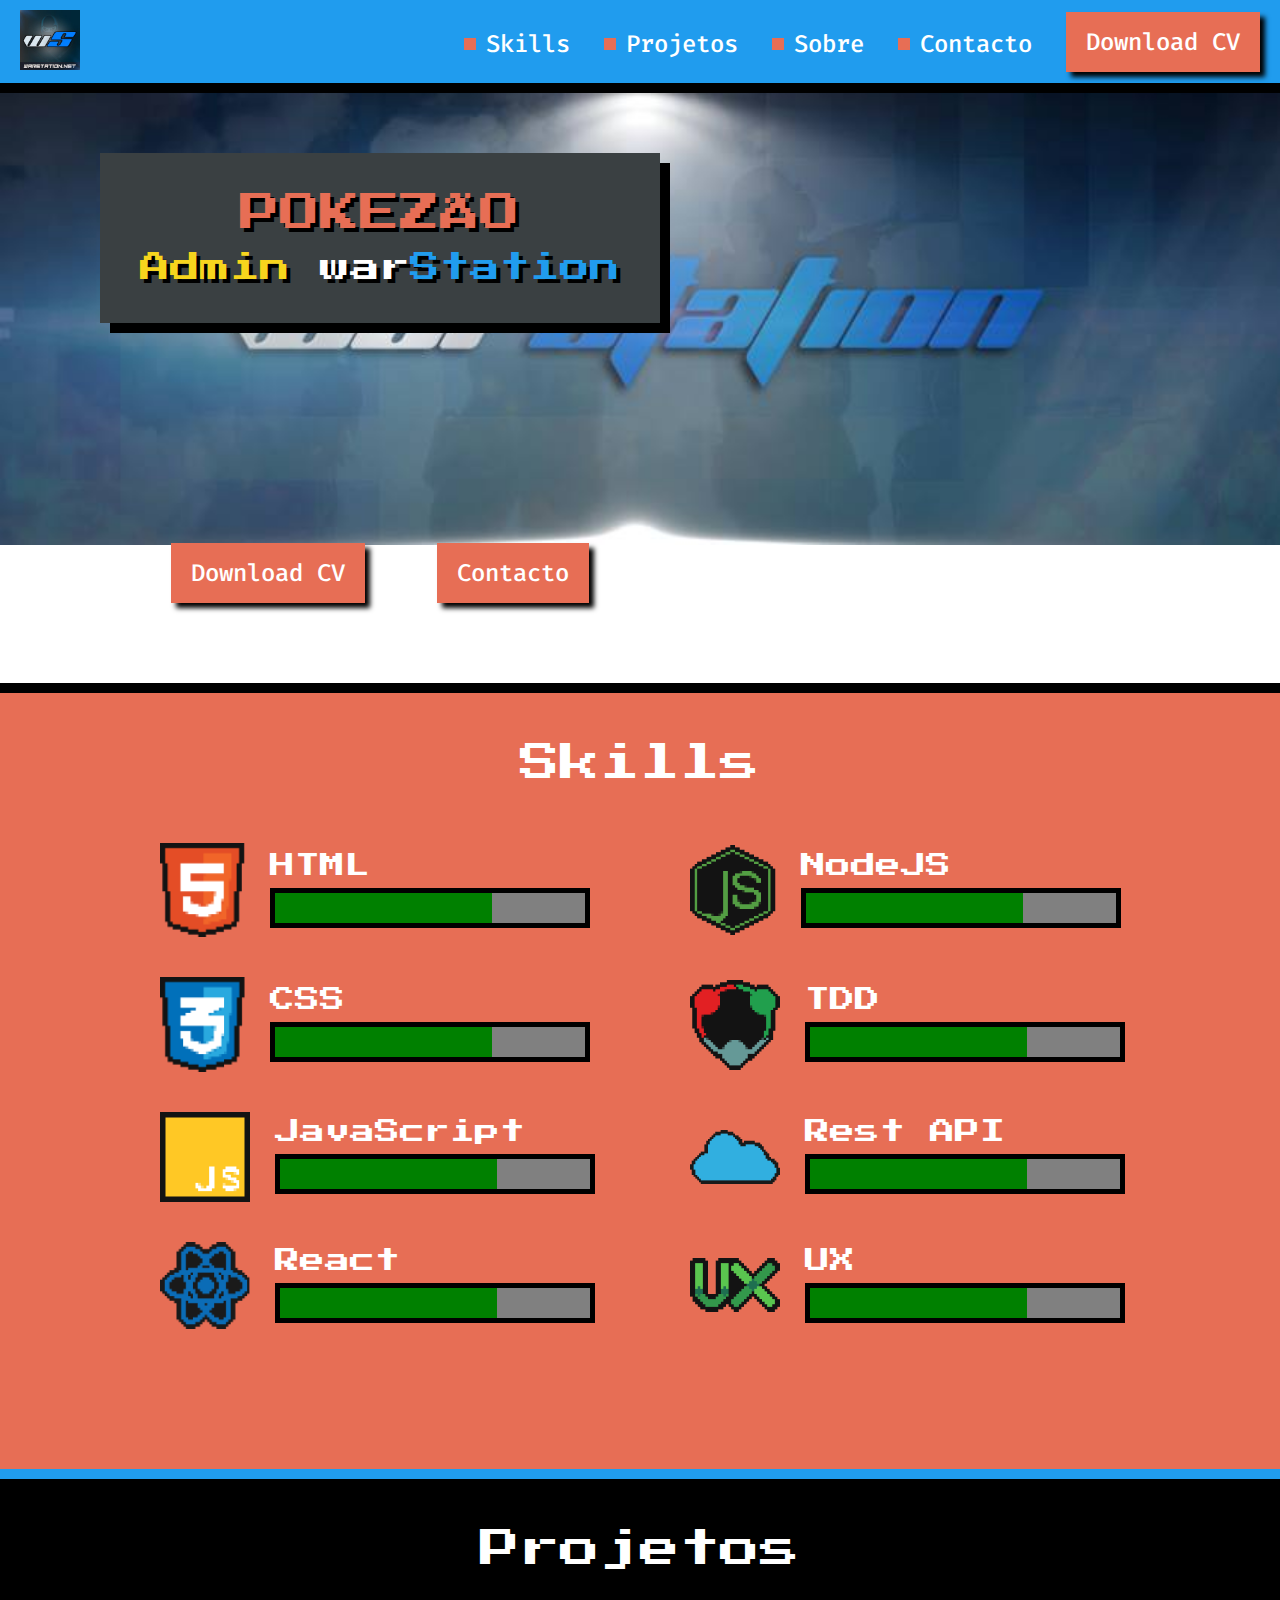
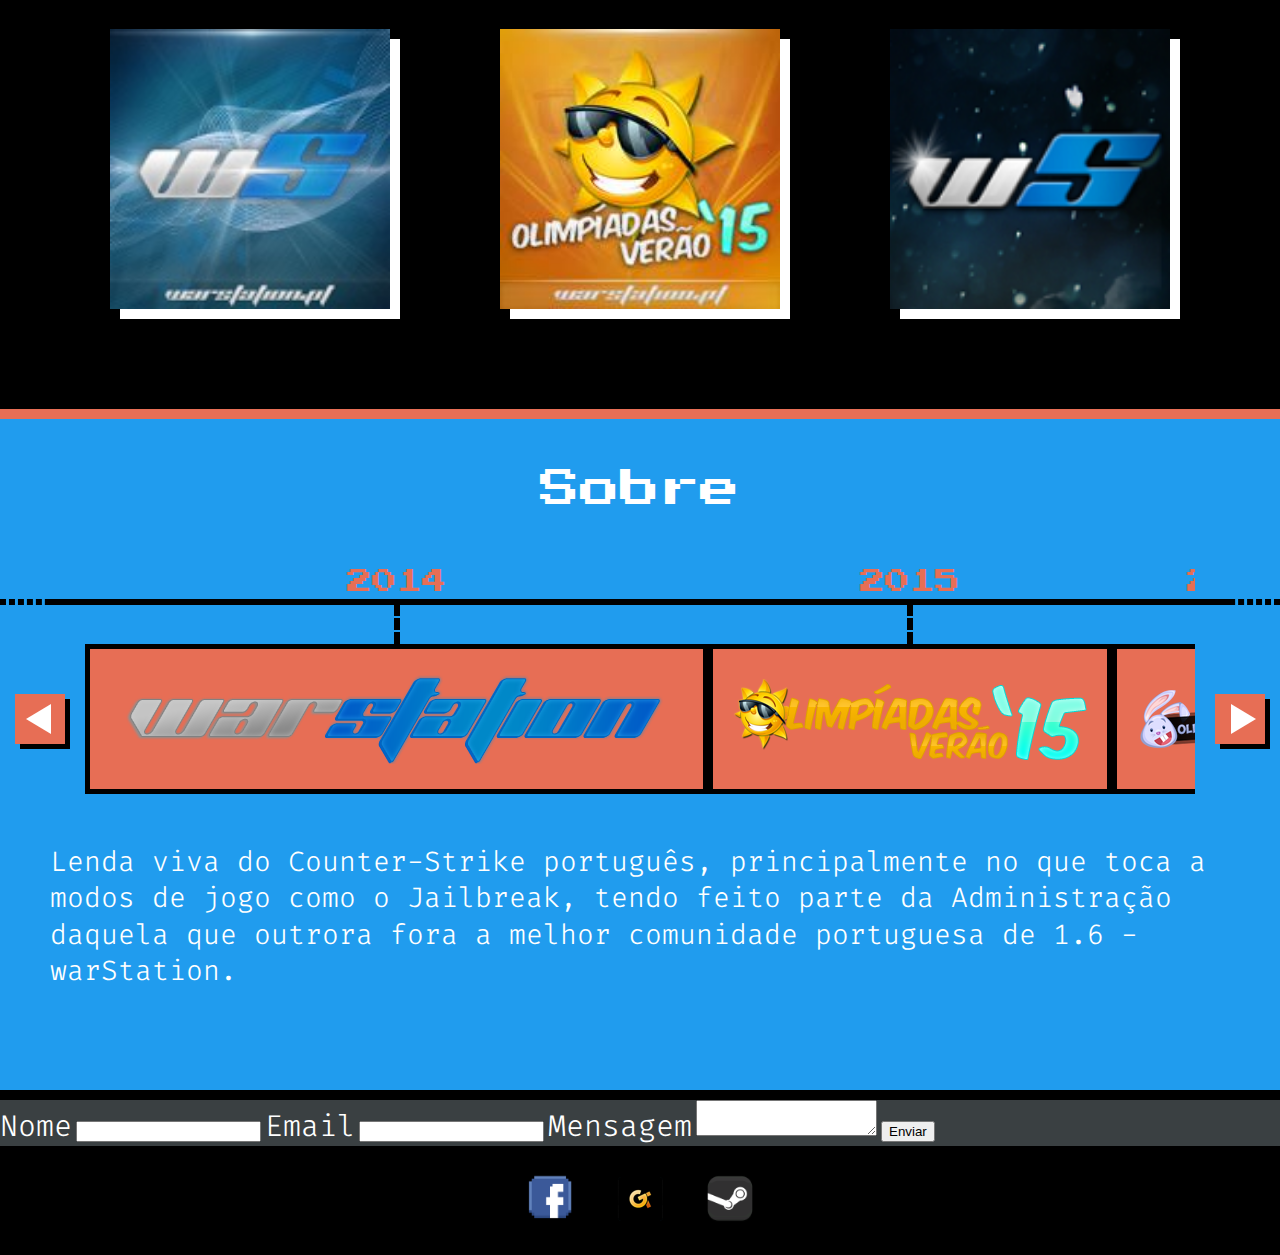
==== index.html @ e8236d27 "Create the main-label component" ====
<!DOCTYPE html>
<html lang="pt">
    <head>
        <meta charset="UTF-8">
        <title>wS. [ADMIN] POKEZÃO</title>

        <link rel="preconnect" href="https://fonts.googleapis.com">
        <link rel="preconnect" href="https://fonts.gstatic.com" crossorigin>
        <link href="https://fonts.googleapis.com/css2?family=Fira+Code:wght@300;500&family=Press+Start+2P&display=swap" rel="stylesheet"> 

        <link rel="stylesheet" href="css/reset.css">
        <link rel="stylesheet" href="css/colors.css">
        <link rel="stylesheet" href="css/components/button-arrow.css">
        <link rel="stylesheet" href="css/components/card-project.css">
        <link rel="stylesheet" href="css/components/main-action.css">
        <link rel="stylesheet" href="css/components/main-banner.css">
        <link rel="stylesheet" href="css/components/main-box.css">
        <link rel="stylesheet" href="css/components/main-button.css">
        <link rel="stylesheet" href="css/components/main-carousel.css">
        <link rel="stylesheet" href="css/components/main-description.css">
        <link rel="stylesheet" href="css/components/main-footer.css">
        <link rel="stylesheet" href="css/components/main-header.css">
        <link rel="stylesheet" href="css/components/main-label.css">
        <link rel="stylesheet" href="css/components/main-section.css">
        <link rel="stylesheet" href="css/components/main-subtitle.css">
        <link rel="stylesheet" href="css/components/main-title.css">
        <link rel="stylesheet" href="css/components/node-card.css">
        <link rel="stylesheet" href="css/components/progress-bar.css">
        <link rel="stylesheet" href="css/components/tech-skill.css">
        <link rel="stylesheet" href="css/components/wrapper-card.css">
        <link rel="stylesheet" href="css/components/wrapper-skill.css">
    </head>

    <body>
        <header class="main-header">
            <a href="https://warstation.net/"><img class="logo" src="assets/img/warstation.jpg" alt="Logo warStation"></a>

            <nav>
                <a class="main-action" href="" lang="en">Skills</a>
                <a class="main-action" href="">Projetos</a>
                <a class="main-action" href="">Sobre</a>
                <a class="main-action" href="">Contacto</a>
                <a class="main-button" href="" lang="en">Download CV</a>
            </nav>
        </header>

        <section class="main-banner">
            <div class="wrapper">
                <div class="main-box">
                    <h1 class="main-title">POKEZÃO</h1>
                    <h2 class="main-subtitle"><span style="color: #f7d51d">Admin</span> war<span style="color: #209cee">Station</span></h2>
                </div>

                <div class="navigation">
                    <a class="main-button" href="" lang="en">Download CV</a>
                    <a class="main-button" href="">Contacto</a>
                </div>
            </div>
        </section>

        <section class="main-section">
            <h2 class="main-title -second">Skills</h2>

            <div class="wrapper-skill">
                <article class="tech-skill">
                    <img class="icon" src="assets/img/ico_html5.png" alt="Logo do HTML5 em pixel art">
                    <div class="right">
                        <h3 class="title">HTML</h3>
                        <progress class="progress-bar" max="100" value="70">70%</progress>
                    </div>
                </article>
                
                <article class="tech-skill">
                    <img class="icon" src="assets/img/ico_nodejs.png" alt="Logo do NodeJS em pixel art">
                    <div class="right">
                        <h3 class="title">NodeJS</h3>
                        <progress class="progress-bar" max="100" value="70">70%</progress>
                    </div>
                </article>
                
                <article class="tech-skill">
                    <img class="icon" src="assets/img/ico_css3.png" alt="Logo do CSS3 em pixel art">
                    <div class="right">
                        <h3 class="title">CSS</h3>
                        <progress class="progress-bar" max="100" value="70">70%</progress>
                    </div>
                </article>
                
                <article class="tech-skill">
                    <img class="icon" src="assets/img/ico_tdd.png" alt="Logo do TDD em pixel art">
                    <div class="right">
                        <h3 class="title">TDD</h3>
                        <progress class="progress-bar" max="100" value="70">70%</progress>
                    </div>
                </article>
                
                <article class="tech-skill">
                    <img class="icon" src="assets/img/ico_js.png" alt="Logo do JavaScript em pixel art">
                    <div class="right">
                        <h3 class="title">JavaScript</h3>
                        <progress class="progress-bar" max="100" value="70">70%</progress>
                    </div>
                </article>
                
                <article class="tech-skill">
                    <img class="icon" src="assets/img/ico_restapi.png" alt="Logo do Rest API em pixel art">
                    <div class="right">
                        <h3 class="title">Rest API</h3>
                        <progress class="progress-bar" max="100" value="70">70%</progress>
                    </div>
                </article>
                
                <article class="tech-skill">
                    <img class="icon" src="assets/img/ico_react.png" alt="Logo do React em pixel art">
                    <div class="right">
                        <h3 class="title">React</h3>
                        <progress class="progress-bar" max="100" value="70">70%</progress>
                    </div>
                </article>

                <article class="tech-skill">
                    <img class="icon" src="assets/img/ico_ux.png" alt="Logo do UX em pixel art">
                    <div class="right">
                        <h3 class="title">UX</h3>
                        <progress class="progress-bar" max="100" value="70">70%</progress>
                    </div>
                </article>
            </div>
        </section>

        <section class="main-section -bgBlack -bdFirst">
            <h2 class="main-title -second">Projetos</h2>

            <div class="wrapper-card">
                <a href="https://www.warstation.pt" target="_blank">
                    <figure class="card-project">
                        <img class="logo" src="assets/img/wslogo2015.jpg" alt="Logo da warStation de 2015">
                    </figure>
                </a>

                <a href="https://www.warstation.pt/olimpiadas-verao" target="_blank">
                    <figure class="card-project -green">
                        <img class="logo" src="assets/img/ws_olimp_verao.jpg" alt="Logo das Olimpíadas de Verão da warStation">
                    </figure>
                </a>

                <a href="https://www.warstation.net" target="_blank">
                    <figure class="card-project -yellow">
                        <img class="logo" src="assets/img/wslogo2019.png" alt="Logo da warStation de 2019">
                    </figure>
                </a>
            </div>
        </section>

        <section class="main-section -bgSecond -bdBlack">
            <h2 class="main-title -second">Sobre</h2>

            <section class="main-carousel">
                <button class="button-arrow -left"><span class="content">Previous</span></button>

                <div class="items">
                    <div class="elements">
                        <figure class="node-card">
                            <figcaption class="title">2014</figcaption>
                            <div class="logo">
                                <img src="assets/img/warstation.png" alt="Header da warStation">
                            </div>
                        </figure>

                        <figure class="node-card">
                            <figcaption class="title">2015</figcaption>
                            <div class="logo">
                                <img src="assets/img/ws_olimpiadas-verao_2015.png" alt="Logo das Olimpíadas de Verão da warStation">
                            </div>
                        </figure>

                        <figure class="node-card">
                            <figcaption class="title">2016</figcaption>
                            <div class="logo">
                                <img src="assets/img/ws_olimpiadas-pascoa.png" alt="Logo das Olimpíadas da Páscoa da warStation">
                            </div>
                        </figure>
                    </div>
                </div>

                <button class="button-arrow -right"><span class="content">Next</span></button>
            </section>

            <p class="main-description">
                Lenda viva do Counter-Strike português, principalmente no que toca a modos de jogo como o Jailbreak,
                tendo feito parte da Administração daquela que outrora fora a melhor comunidade portuguesa de 1.6 - warStation.
            </p>
        </section>

        <form action="">
            <label class="main-label" for="name">Nome</label>
            <input id="name" type="text">

            <label class="main-label" for="email">Email</label>
            <input id="email" type="email" name="" id="">

            <label class="main-label" for="msg">Mensagem</label>
            <textarea id="msg"></textarea>

            <button type="submit">Enviar</button>
        </form>

        <footer class="main-footer">
            <a class="action" href="https://www.facebook.com/wstationpt/" target="_blank">
                <img class="icon" src="assets/img/icon-facebook.png" alt="Logo do Facebook">
            </a>
            <a class="action" href="https://www.gametracker.com/clan/warstation/" target="_blank">
                <img class="icon" src="assets/img/icon-gametracker.png" alt="Logo do GameTracker">
            </a>
            <a class="action" href="https://steamcommunity.com/groups/warstationpt" target="_blank">
                <img class="icon" src="assets/img/icon-steam.ico" alt="Logo da Steam">
            </a>
        </footer>

        <script src="js/components/main-carousel.js"></script>
    </body>
</html>
---- css/colors.css ----
:root {
    --color-first: #e76e55;
    --color-second: #209cee;
    --color-black-second: #3A4042;
}
---- css/components/button-arrow.css ----
.button-arrow {
    width: 50px;
    height: 50px;
    background-color: var(--color-first);
    box-shadow: 5px 5px 0px #000000;
    cursor: pointer;
    border: 0;
}

.button-arrow .content {
    display: none;
}

.button-arrow::before {
    content: '';
    display: block;
    box-sizing: border-box;
    width: 15px;
    height: 15px;
    border: 15px solid transparent;
    border-left: 25px solid white;
    transform: translateX(10px);
}

.button-arrow.-left::before {
    transform: rotate(180deg) translateX(10px);
}
---- css/components/card-project.css ----
.card-project {
    display: flex;
    justify-content: center;
    align-items: center;
    background-color: var(--color-second);
    width: 280px;
    height: 280px;
    box-shadow: 10px 10px 0px #FFF;
}

.card-project.-green {
    background-color: #92cc41;
}

.card-project.-yellow {
    background-color: #f7d51d;
}

.card-project .logo {
    width: 280px;
    height: 280px;
}
---- css/components/main-action.css ----
.main-action {
    display: inline-flex;
    align-items: center;
    color: #FFF;
    font-size: 24px;
    font-family: 'Fira Code', Arial, Helvetica, sans-serif;
    font-weight: 500;
    text-decoration: none;
    margin-right: 30px;
}

.main-action:before {
    content: "";
    background-color: var(--color-first);
    width: 12px;
    height: 12px;
    margin-right: 10px;
}
---- css/components/main-banner.css ----
.main-banner {
    box-sizing: border-box;
    background-image: url(../../assets/img/ws_header.jpg);
    background-repeat: no-repeat;
    background-size: 100%;
    height: 600px;
    border-bottom: 10px solid #000;
    padding-top: 60px;
    padding-left: 100px;
}

.main-banner .wrapper {
    display: flex;
    flex-direction: column;
    width: 560px;
}

.main-banner .main-box {
    margin-bottom: 220px;
}

.main-banner .navigation {
    display: flex;
    justify-content: space-evenly;
}
---- css/components/main-box.css ----
.main-box {
    display: inline-block;
    background-color: var(--color-black-second);
    box-shadow: 10px 10px 0px #000;
    text-align: center;
    padding: 40px 40px;
}

.main-box .main-title {
    margin-bottom: 20px;
}
---- css/components/main-button.css ----
.main-button {
    display: inline-block;
    background-color: var(--color-first);
    box-shadow: 5px 5px 5px #000;
    padding-top: 18px;
    padding-right: 20px;
    padding-bottom: 18px;
    padding-left: 20px;
    /* padding: 18px 20px; */
    /* padding: 18px 20px 18px; */
    /* padding: 18px 20px 18px 20px; */
    margin-right: 0;
    transition: transform 100ms linear, opacity 200ms ease-in-out;
    
    color: #FFF;
    font-size: 24px;
    font-family: 'Fira Code', Arial, Helvetica, sans-serif;
    font-weight: 500;
    text-decoration: none;
}

.main-button:hover {
    transform: scale(1.08);
    opacity: 0.9;
}

.main-button:before {
    margin: 0;
}
---- css/components/main-carousel.css ----
.main-carousel {
    display: flex;
    justify-content: space-evenly;
    position: relative;
    padding-left: 85px;
    padding-right: 85px;
}

.main-carousel::after {
    content: '';
    position: absolute;
    left: 50px;
    top: 30px;
    display: block;
    height: 6px;
    width: calc(100% - 50px*2);
    background-color: black;
}

.main-carousel::before {
    content: '';
    position: absolute;
    left: 0;
    top: 30px;
    display: block;
    border: 3px dashed #000;
    width: 100%;
    box-sizing: border-box;
}

.main-carousel .button-arrow {
    position: absolute;
    bottom: 75px;
    transform: translateY(50%);
}

.main-carousel .button-arrow.-left {
    left: 15px;
}

.main-carousel .button-arrow.-right {
    right: 15px;
}

.main-carousel .items {
    width: 100%;
    overflow: hidden;
}

.main-carousel .elements {
    display: flex;
    justify-content: space-evenly;
    transition: transform 100ms ease-in-out;
}
---- css/components/main-description.css ----
.main-description {
    font-family: 'Fira Code';
    font-style: normal;
    font-weight: 300;
    font-size: 28px;
    color: #FFF;
    line-height: 1.3;
    padding-left: 50px;
    padding-right: 50px;
    margin-top: 50px;
}
---- css/components/main-footer.css ----
.main-footer {
    display: flex;
    justify-content: center;
    background-color: #000;
    padding-top: 28px;
    padding-bottom: 28px;
}

.main-footer .action {
    margin-right: 20px;
    margin-left: 20px;
}

.main-footer .icon {
    width: 50px;
    height: 50px;
}
---- css/components/main-header.css ----
.main-header {
    display: flex;
    justify-content: space-between;
    align-items: center;
    background-color: var(--color-second);
    border-bottom: 10px solid #000;
    padding: 10px 20px;
}

.main-header .logo {
    width: 60px;
    height: 60px;
}
---- css/components/main-label.css ----
form {
    background-color: #3A4042;
}

.main-label {
    color: #FFF;
    font-family: 'Fira Code';
    font-style: normal;
    font-weight: 300;
    font-size: 30px;
    line-height: 40px;
}
---- css/components/main-section.css ----
.main-section {
    background-color: var(--color-first);
    padding-top: 50px;
    padding-bottom: 100px;
    border-bottom: 10px solid var(--color-second);
}

.main-section .main-title {
    margin-bottom: 60px;
}

.main-section.-bgBlack {
    background-color: black;
}

.main-section.-bdFirst {
    border-color: var(--color-first);
}

.main-section.-bgSecond {
    background-color: var(--color-second);
}

.main-section.-bdBlack {
    border-color: #000;
}
---- css/components/main-subtitle.css ----
.main-subtitle {
    font-family: 'Press Start 2P', cursive;
    font-size: 30px;
    color: #FFF;
    text-shadow: 4px 4px 0px #000;
}
---- css/components/main-title.css ----
.main-title {
    font-family: 'Press Start 2P', cursive;
    font-size: 40px;
    color: var(--color-first);
    text-shadow: 4px 4px 0px #000;
}

.main-title.-second {
    color: #FFF;
    text-shadow: none;
    text-align: center;
}
---- css/components/node-card.css ----
.node-card {
    display: inline-flex;
    flex-direction: column;
    align-items: center;
    position: relative;
}

.node-card::before {
    content: '';
    position: absolute;
    bottom: 0;
    box-sizing: border-box;
    height: 40px;
    width: 0px;
    border-left: 6px dashed #000;
    bottom: 150px;
}

.node-card .title {
    font-family: 'Press Start 2P', cursive;
    font-size: 25px;
    font-weight: 400;
    color: var(--color-first);
    margin-bottom: 50px;
}

.node-card .logo {
    display: flex;
    align-items: center;
    height: 140px;
    padding-left: 20px;
    padding-right: 20px;
    border: 5px solid #000;
    background-color: var(--color-first);
}
---- css/components/progress-bar.css ----
.progress-bar {
    box-sizing: border-box;
    background-color: #FFF;
    border: 5px solid #000;
    height: 40px;
}

.progress-bar::-webkit-progress-bar,
.progress-bar::-moz-progress-bar {
    background-color: var(--color-second);
}
---- css/components/tech-skill.css ----
.tech-skill {
    display: flex;
    align-items: center;
    font-family: 'Press Start 2P', cursive;
    font-size: 25px;
    color: #FFF;
}

.tech-skill .icon {
    margin-right: 25px;
    width: 90px;
}

.tech-skill .right {
    display: flex;
    flex-direction: column;
    justify-content: space-around;
}

.tech-skill .title {
    margin-bottom: 10px;
}
---- css/components/wrapper-card.css ----
.wrapper-card {
    display: flex;
    justify-content: space-evenly;
}
---- css/components/wrapper-skill.css ----
.wrapper-skill {
    display: flex;
    flex-wrap: wrap;
    max-width: 960px;
    margin-left: auto;
    margin-right: auto;
}

.wrapper-skill .tech-skill {
    width: 430px;
    margin-bottom: 40px;
}

.wrapper-skill .tech-skill:nth-child(odd) {
    margin-right: 100px;
}

.wrapper-skill .progress-bar {
    width: 320px;
}
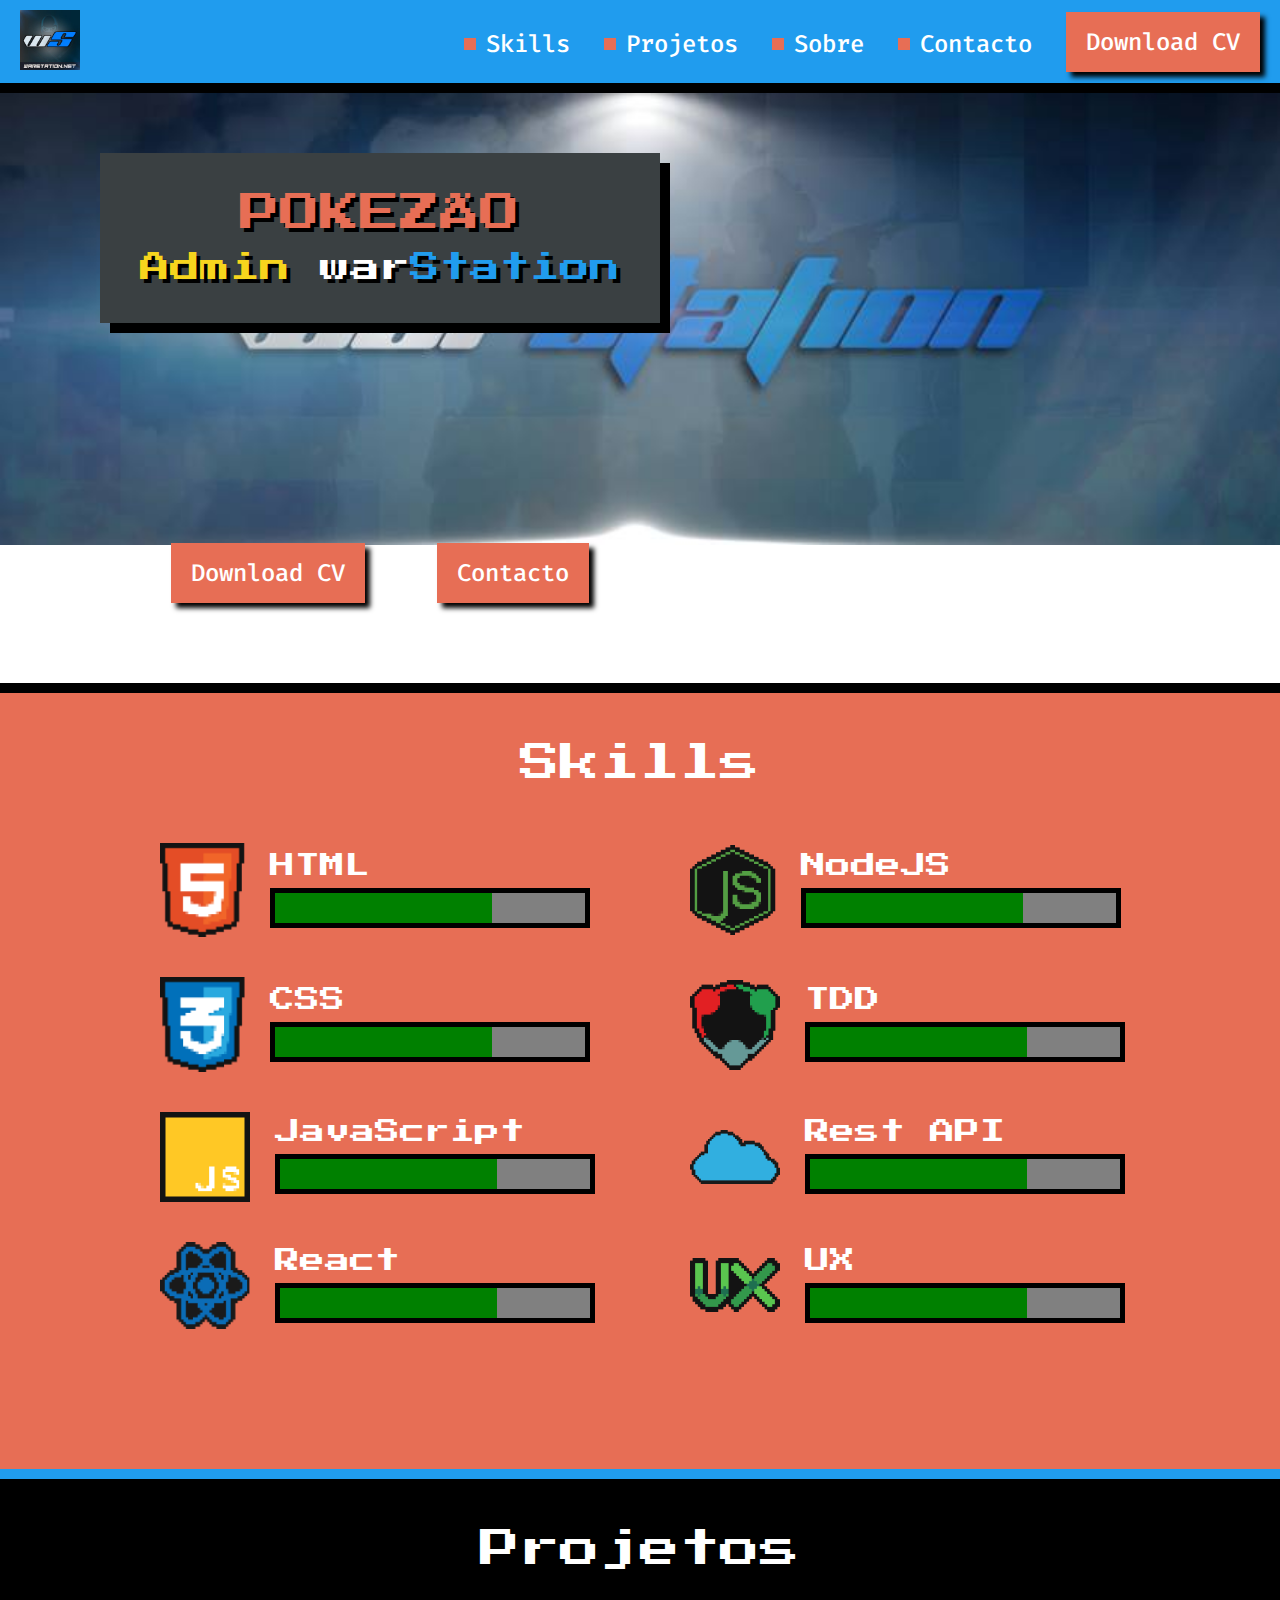
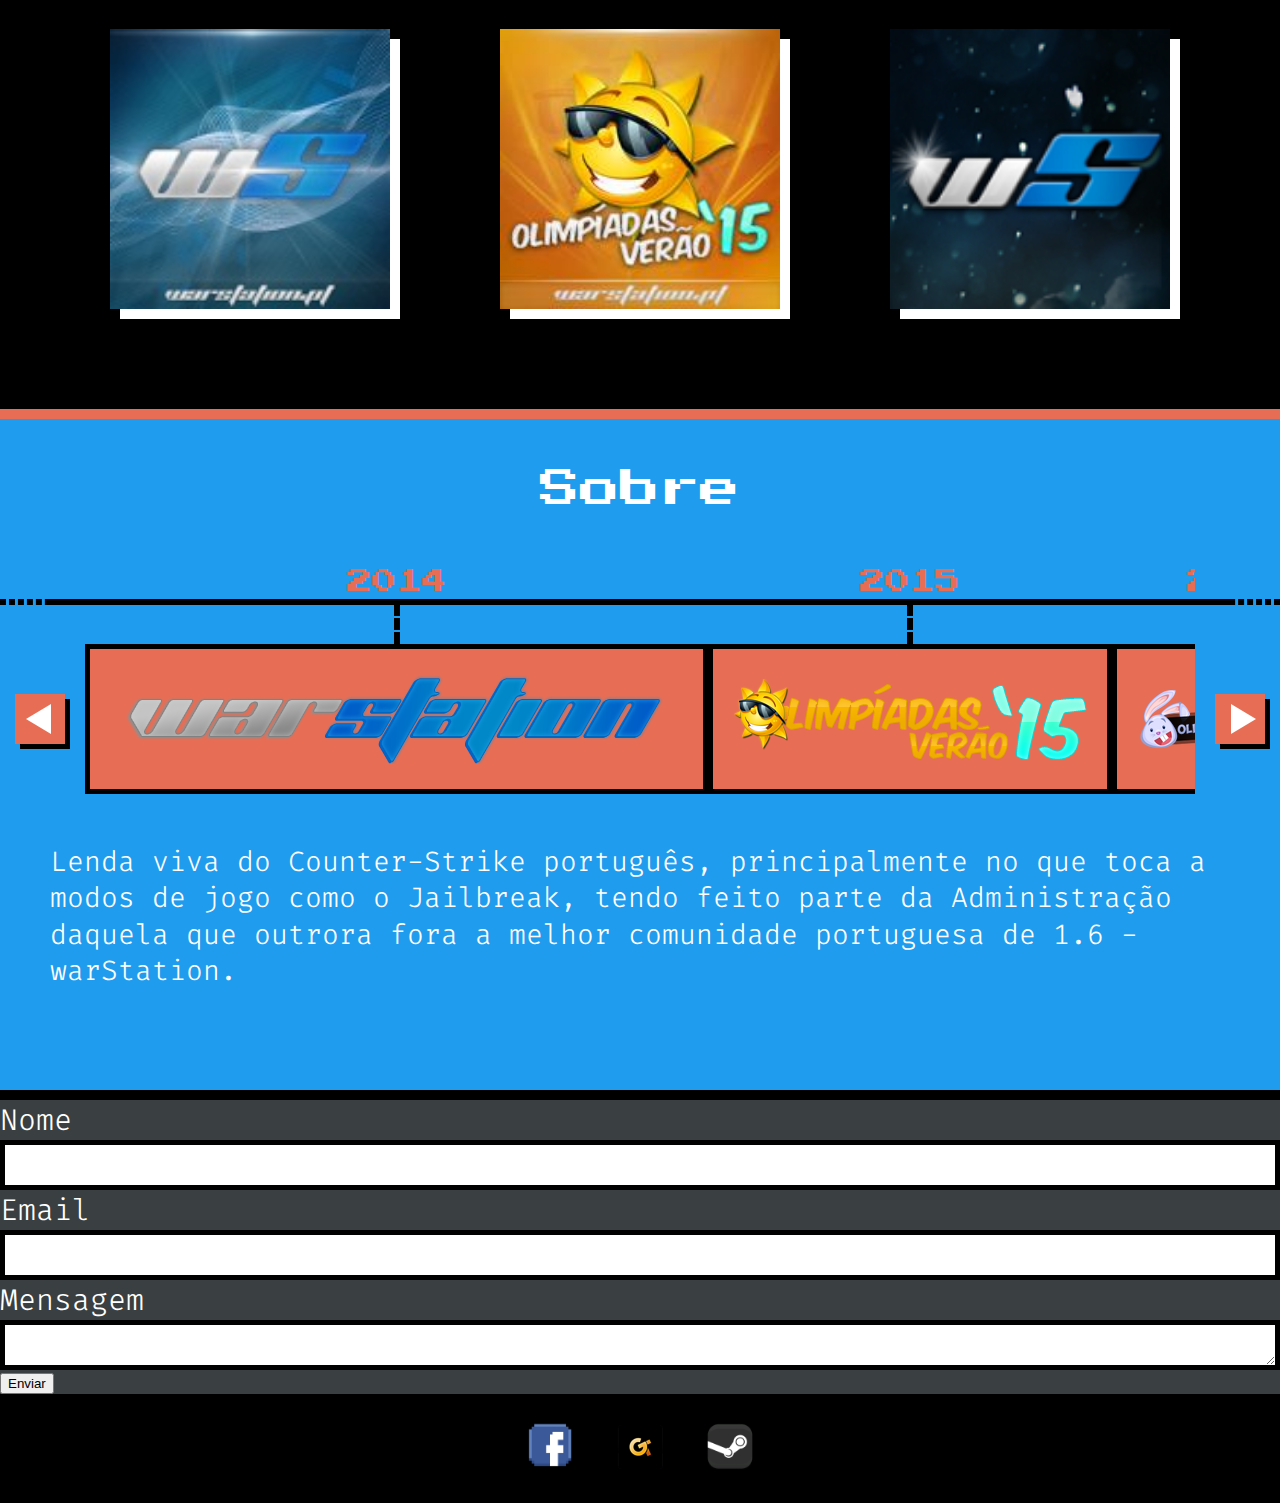
==== commit a541158c: "Create the main-input component" ====
--- a/index.html
+++ b/index.html
@@ -20,6 +20,7 @@
         <link rel="stylesheet" href="css/components/main-description.css">
         <link rel="stylesheet" href="css/components/main-footer.css">
         <link rel="stylesheet" href="css/components/main-header.css">
+        <link rel="stylesheet" href="css/components/main-input.css">
         <link rel="stylesheet" href="css/components/main-label.css">
         <link rel="stylesheet" href="css/components/main-section.css">
         <link rel="stylesheet" href="css/components/main-subtitle.css">
@@ -194,13 +195,13 @@
 
         <form action="">
             <label class="main-label" for="name">Nome</label>
-            <input id="name" type="text">
+            <input class="main-input" id="name" type="text">
 
             <label class="main-label" for="email">Email</label>
-            <input id="email" type="email" name="" id="">
+            <input class="main-input" id="email" type="email" name="" id="">
 
             <label class="main-label" for="msg">Mensagem</label>
-            <textarea id="msg"></textarea>
+            <textarea class="main-input" id="msg"></textarea>
 
             <button type="submit">Enviar</button>
         </form>
--- a/css/components/main-input.css
+++ b/css/components/main-input.css
@@ -0,0 +1,12 @@
+.main-input {
+    box-sizing: border-box;
+    border: 5px solid #000;
+    font-family: 'Fira Code';
+    font-style: normal;
+    font-weight: 300;
+    font-size: 30px;
+    height: 50px;
+    width: 100%;
+    padding-left: 5px;
+    padding-right: 5px;
+}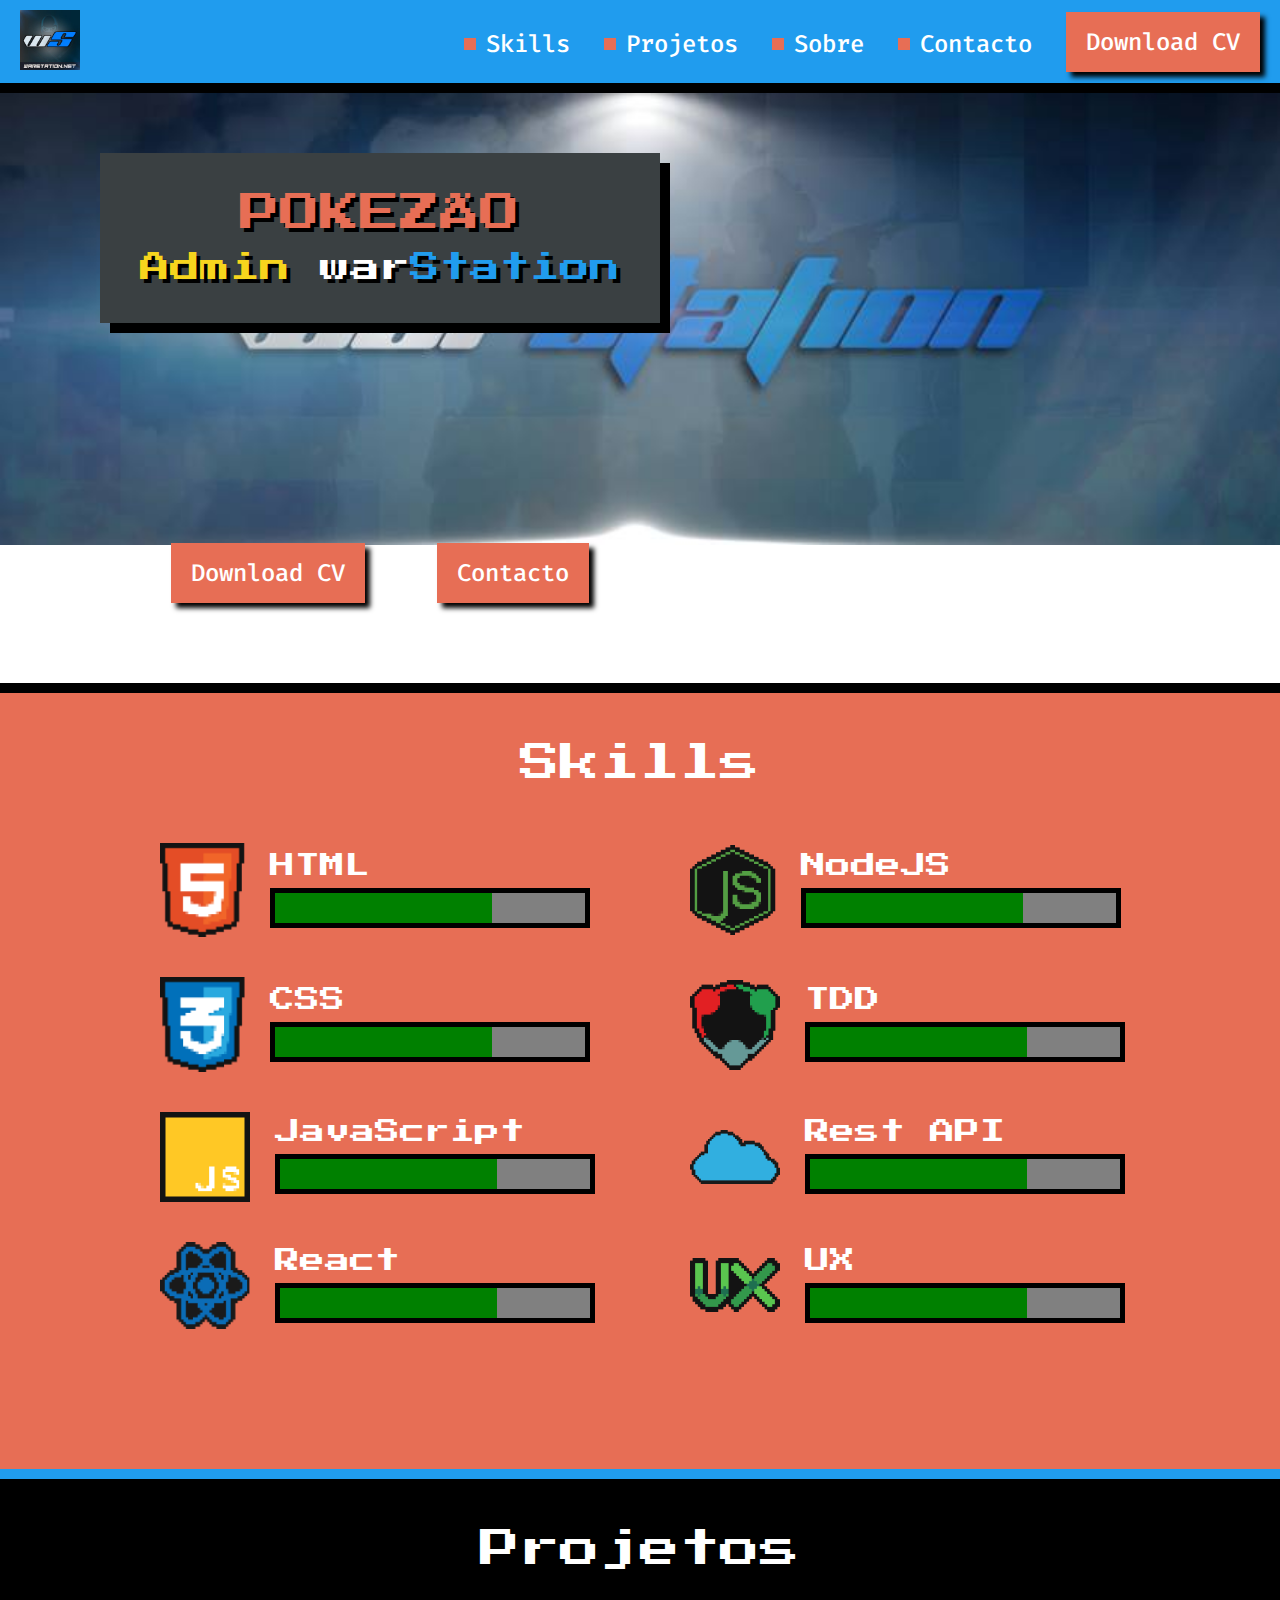
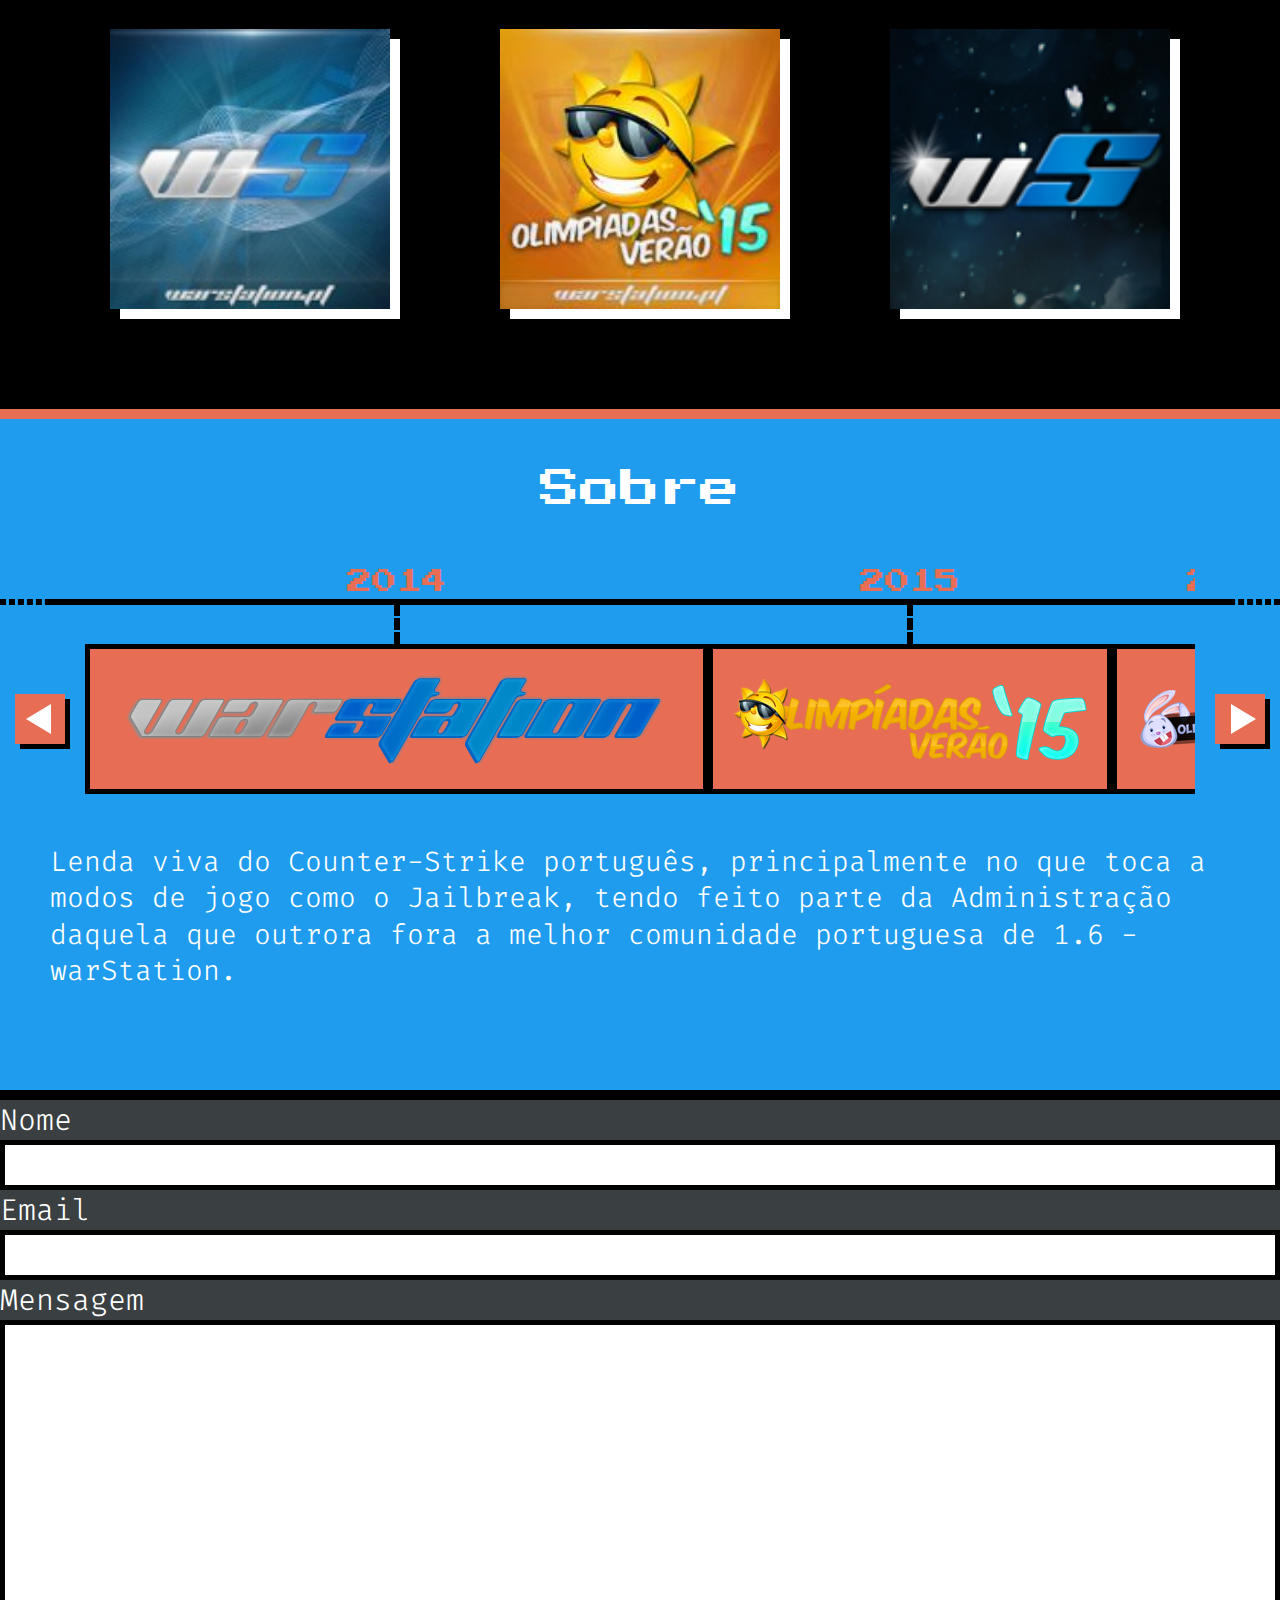
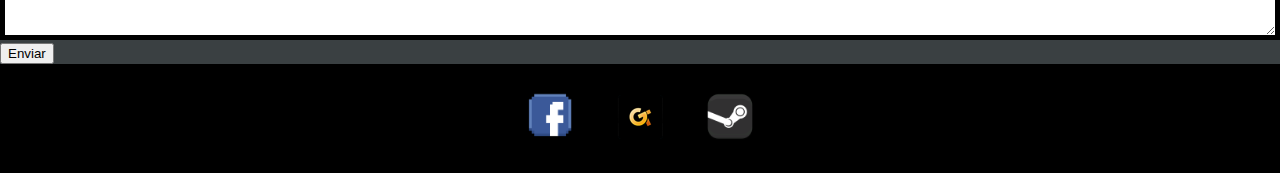
==== commit 07ebba09: "Create the -textarea variation for main-input component" ====
--- a/index.html
+++ b/index.html
@@ -201,7 +201,7 @@
             <input class="main-input" id="email" type="email" name="" id="">
 
             <label class="main-label" for="msg">Mensagem</label>
-            <textarea class="main-input" id="msg"></textarea>
+            <textarea class="main-input -textarea" id="msg"></textarea>
 
             <button type="submit">Enviar</button>
         </form>
--- a/css/components/main-input.css
+++ b/css/components/main-input.css
@@ -9,4 +9,8 @@
     width: 100%;
     padding-left: 5px;
     padding-right: 5px;
+}
+
+.main-input.-textarea {
+    height: 320px;
 }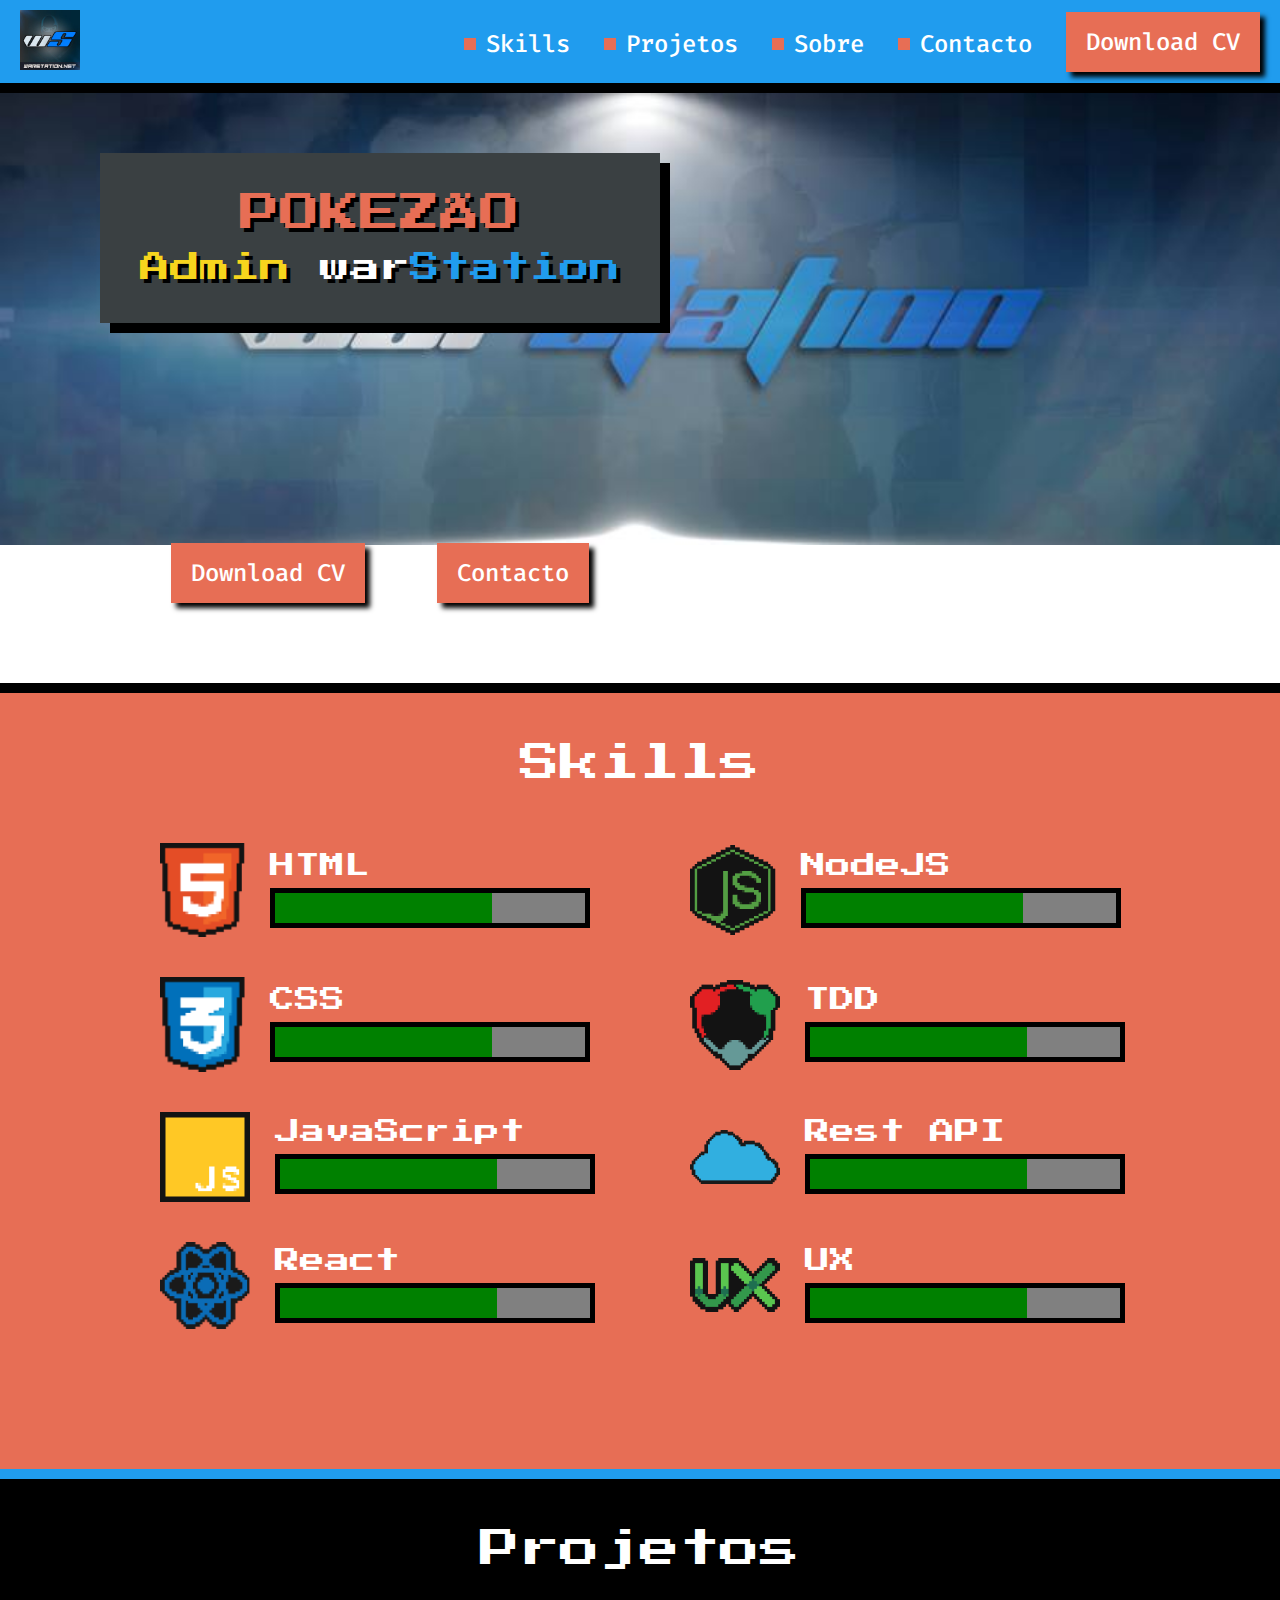
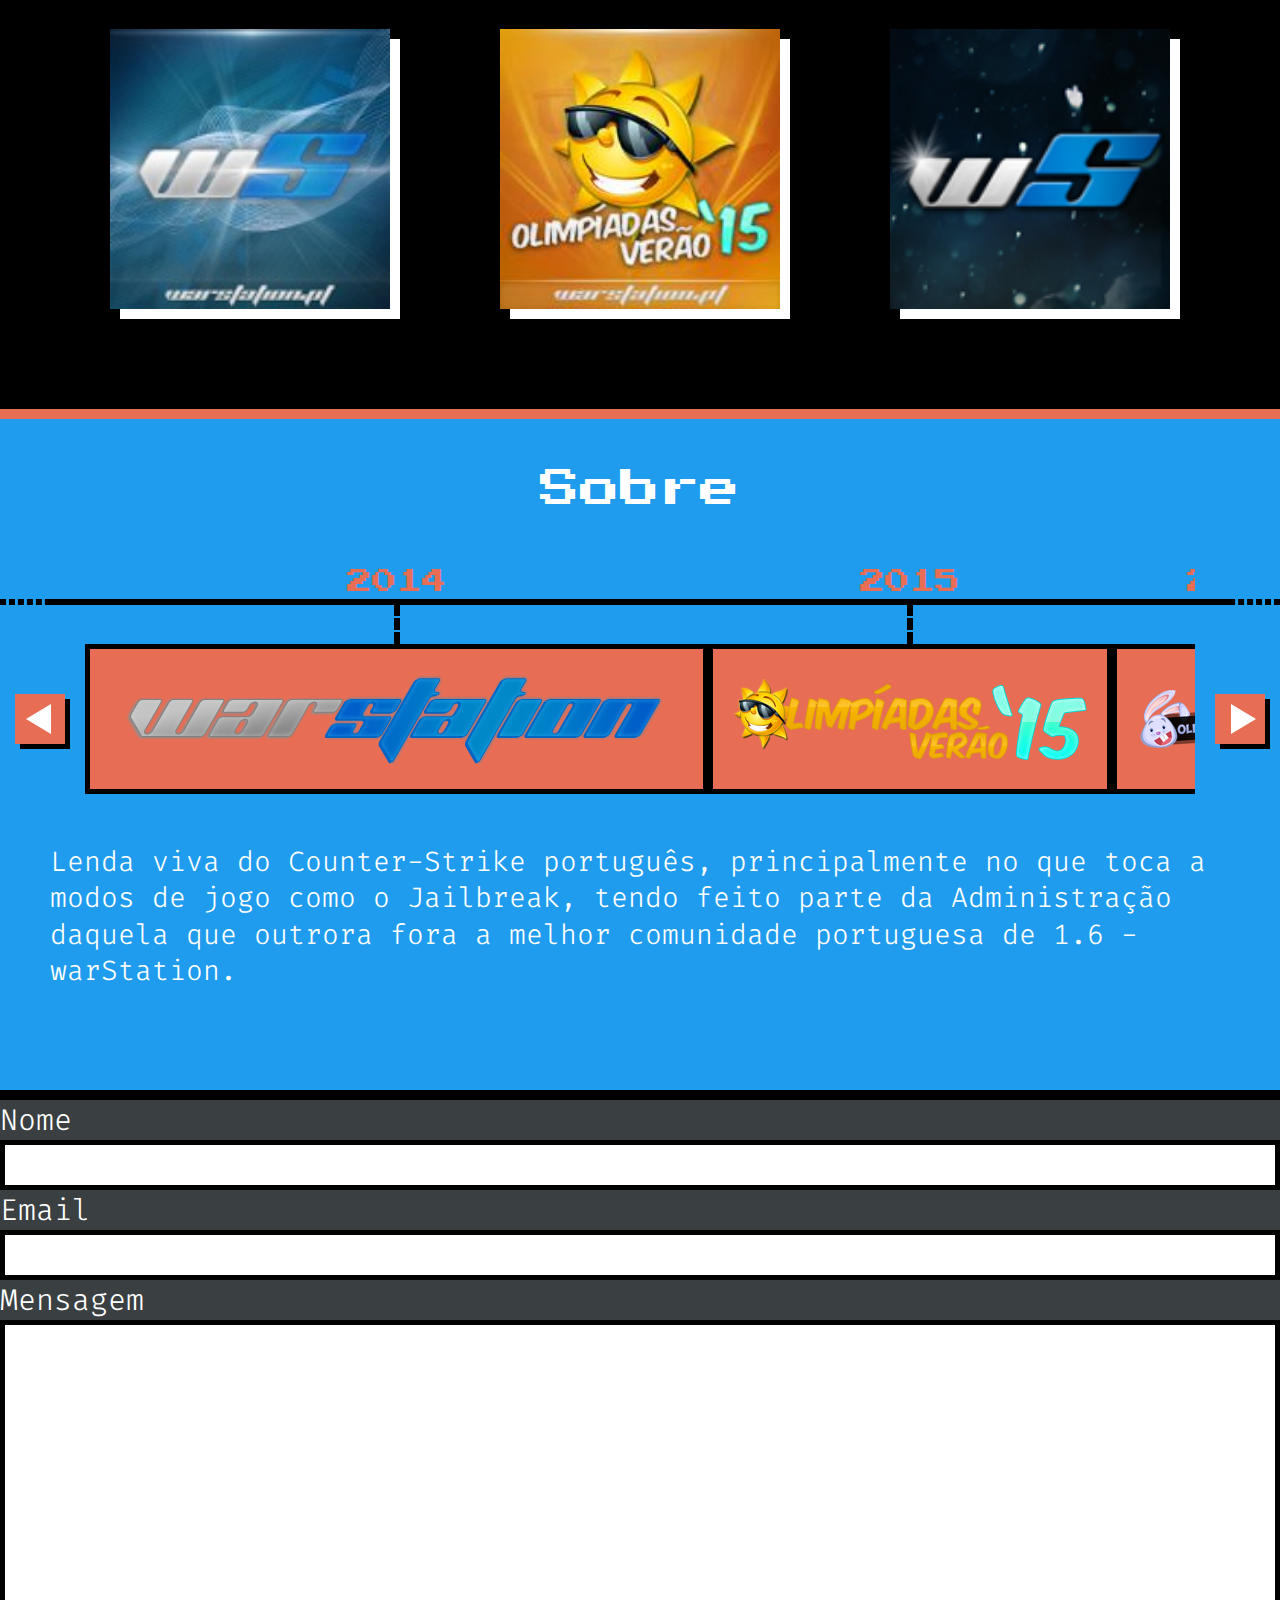
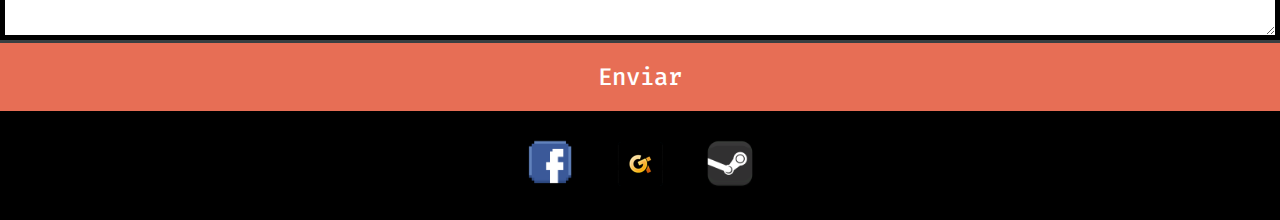
==== commit a68bb52a: "Create the -full variation for main-button component" ====
--- a/index.html
+++ b/index.html
@@ -203,7 +203,7 @@
             <label class="main-label" for="msg">Mensagem</label>
             <textarea class="main-input -textarea" id="msg"></textarea>
 
-            <button type="submit">Enviar</button>
+            <button class="main-button -full" type="submit">Enviar</button>
         </form>
 
         <footer class="main-footer">
--- a/css/components/main-button.css
+++ b/css/components/main-button.css
@@ -26,4 +26,9 @@
 
 .main-button:before {
     margin: 0;
+}
+
+.main-button.-full {
+    width: 100%;
+    border: 0;
 }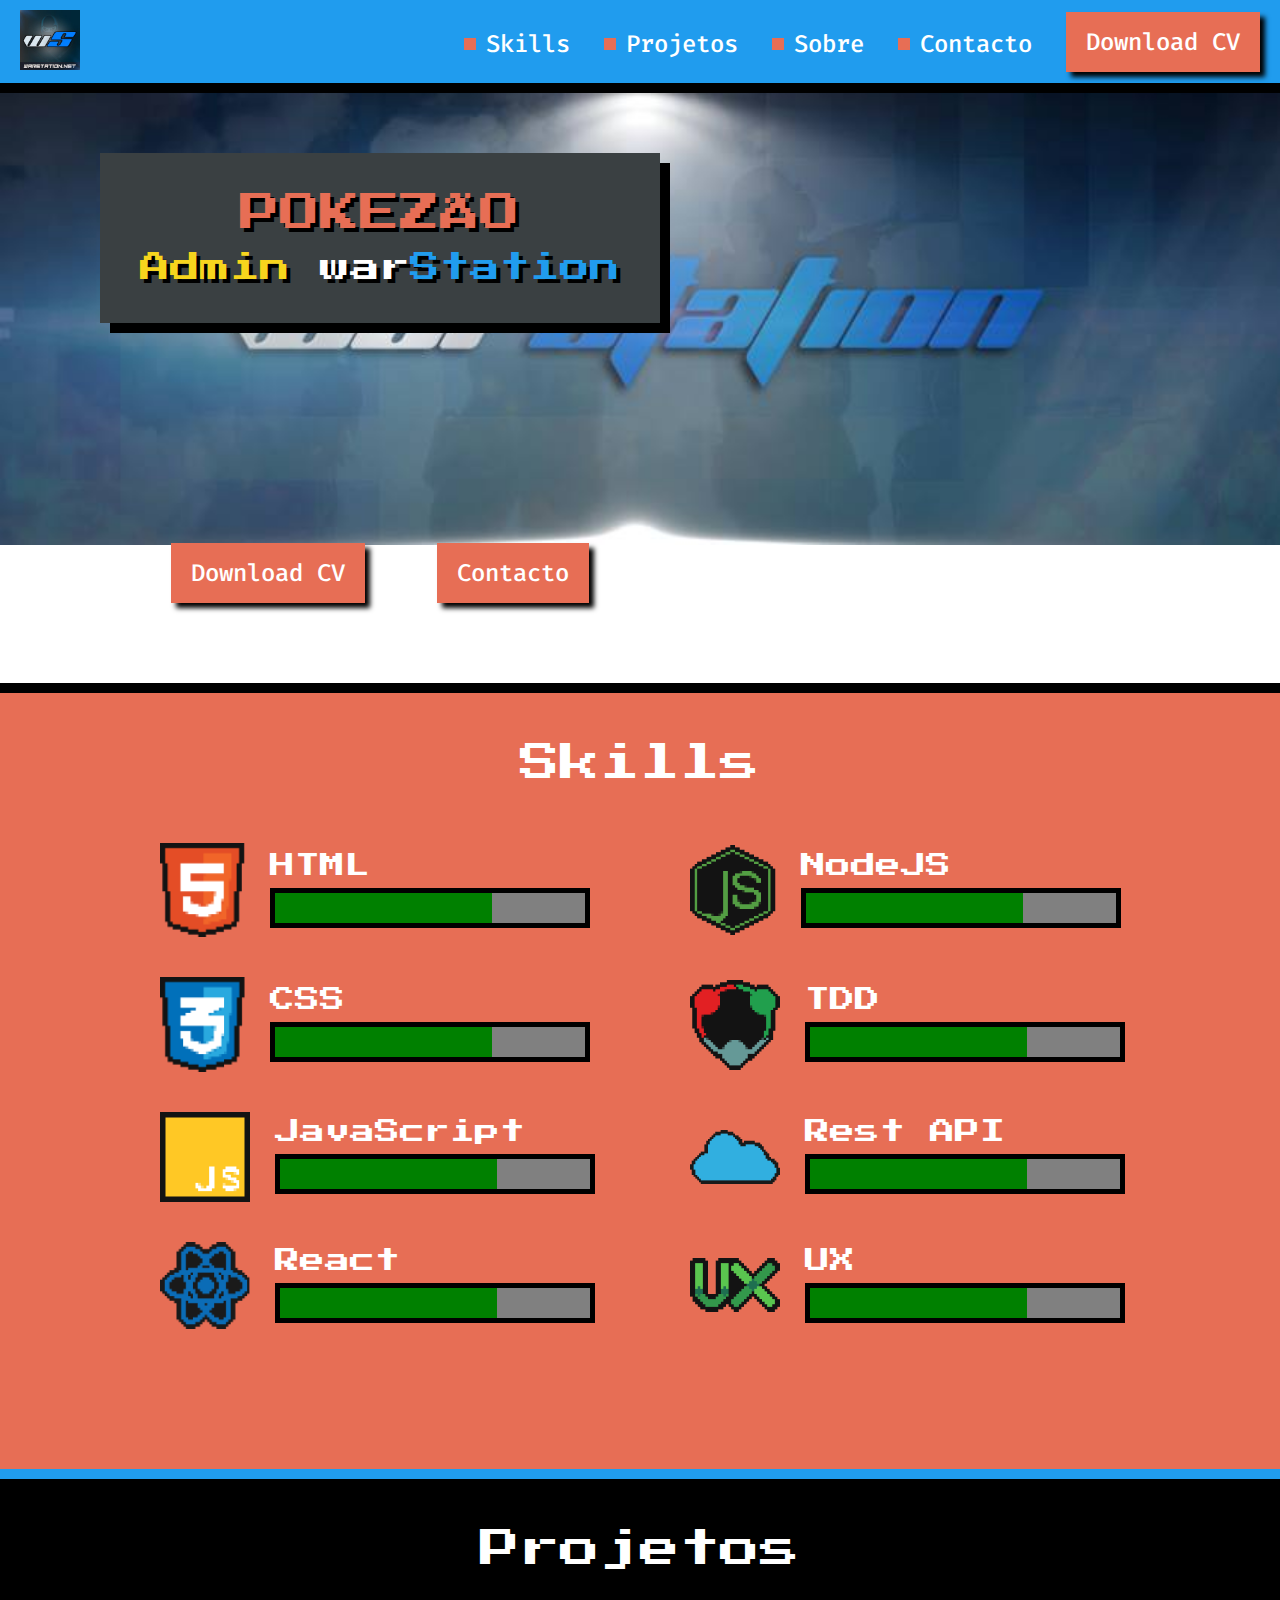
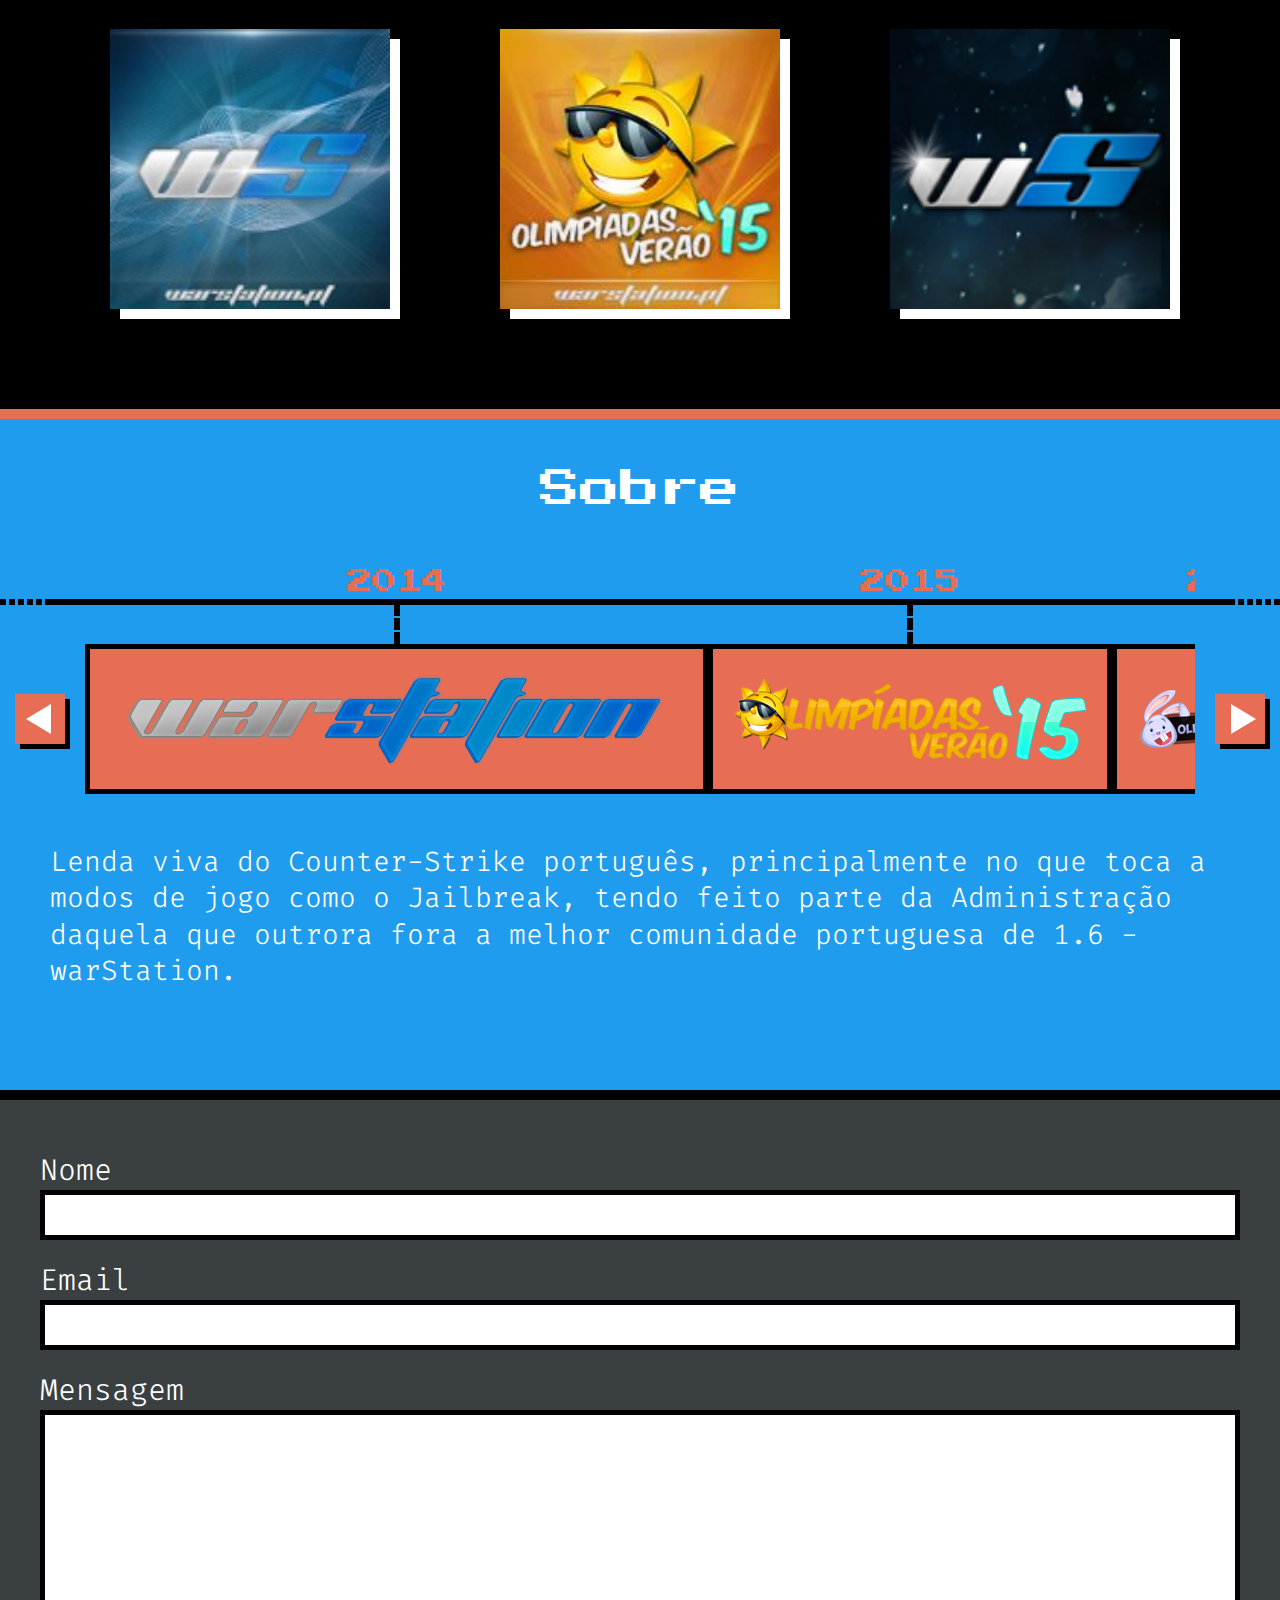
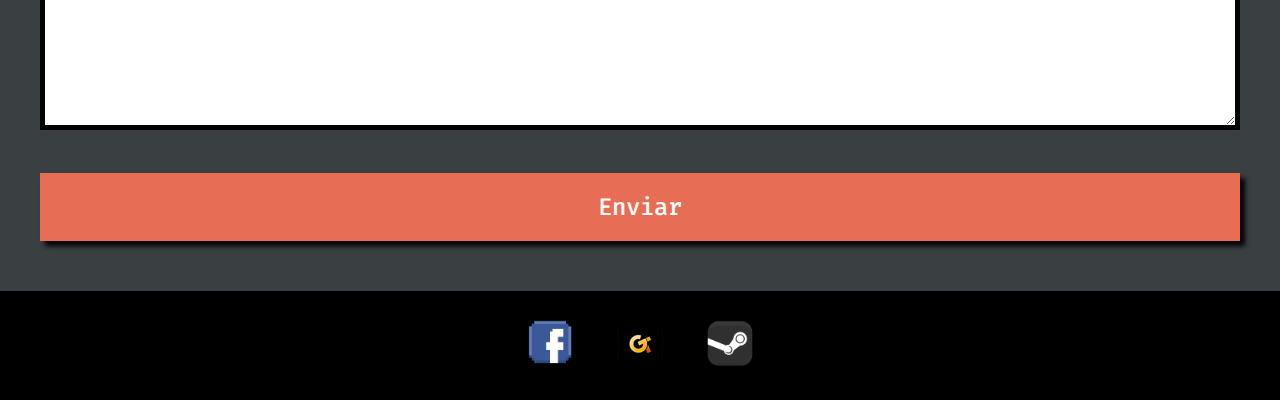
==== commit 063bfbd3: "Create the main-form component" ====
--- a/index.html
+++ b/index.html
@@ -19,6 +19,7 @@
         <link rel="stylesheet" href="css/components/main-carousel.css">
         <link rel="stylesheet" href="css/components/main-description.css">
         <link rel="stylesheet" href="css/components/main-footer.css">
+        <link rel="stylesheet" href="css/components/main-form.css">
         <link rel="stylesheet" href="css/components/main-header.css">
         <link rel="stylesheet" href="css/components/main-input.css">
         <link rel="stylesheet" href="css/components/main-label.css">
@@ -193,7 +194,7 @@
             </p>
         </section>
 
-        <form action="">
+        <form class="main-form">
             <label class="main-label" for="name">Nome</label>
             <input class="main-input" id="name" type="text">
 
--- a/css/components/main-form.css
+++ b/css/components/main-form.css
@@ -0,0 +1,11 @@
+.main-form {
+    padding: 50px 40px;
+}
+
+.main-form .main-input {
+    margin-bottom: 20px;
+}
+
+.main-form .main-input.-textarea {
+    margin-bottom: 40px;
+}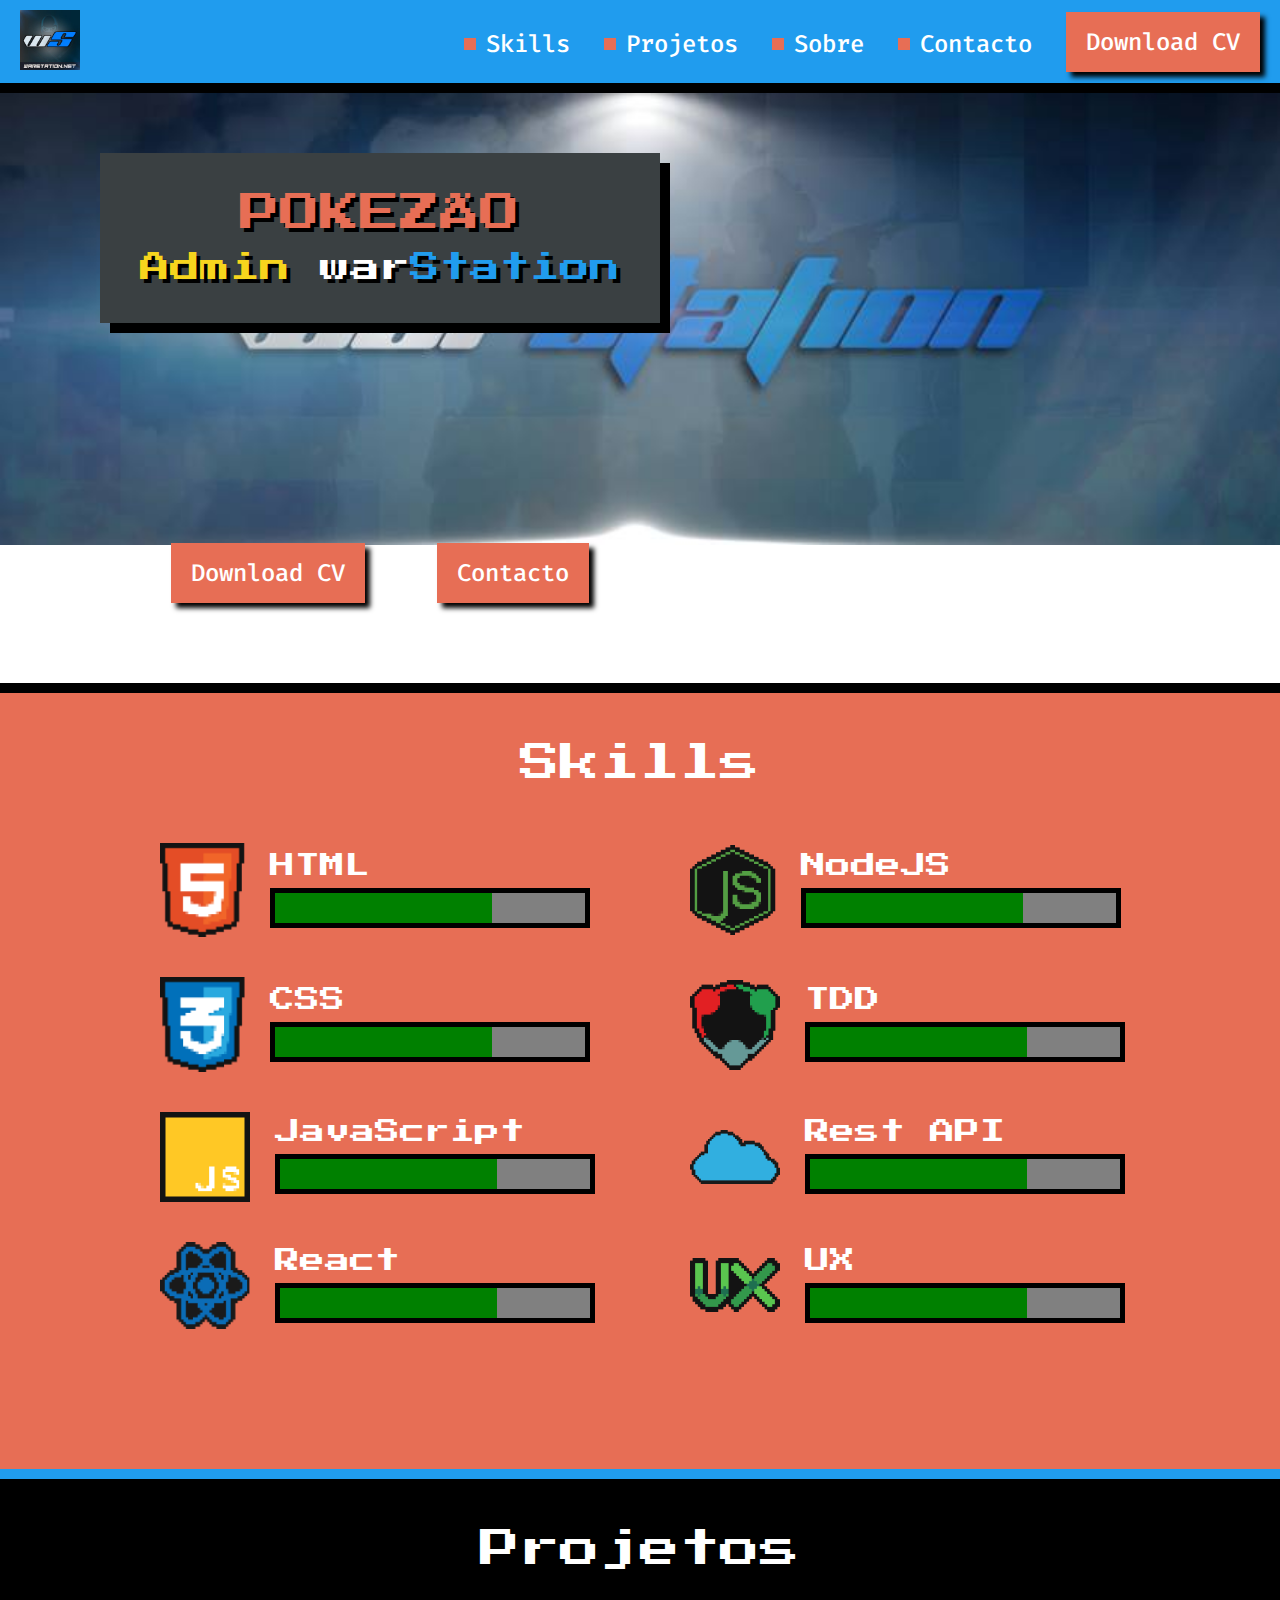
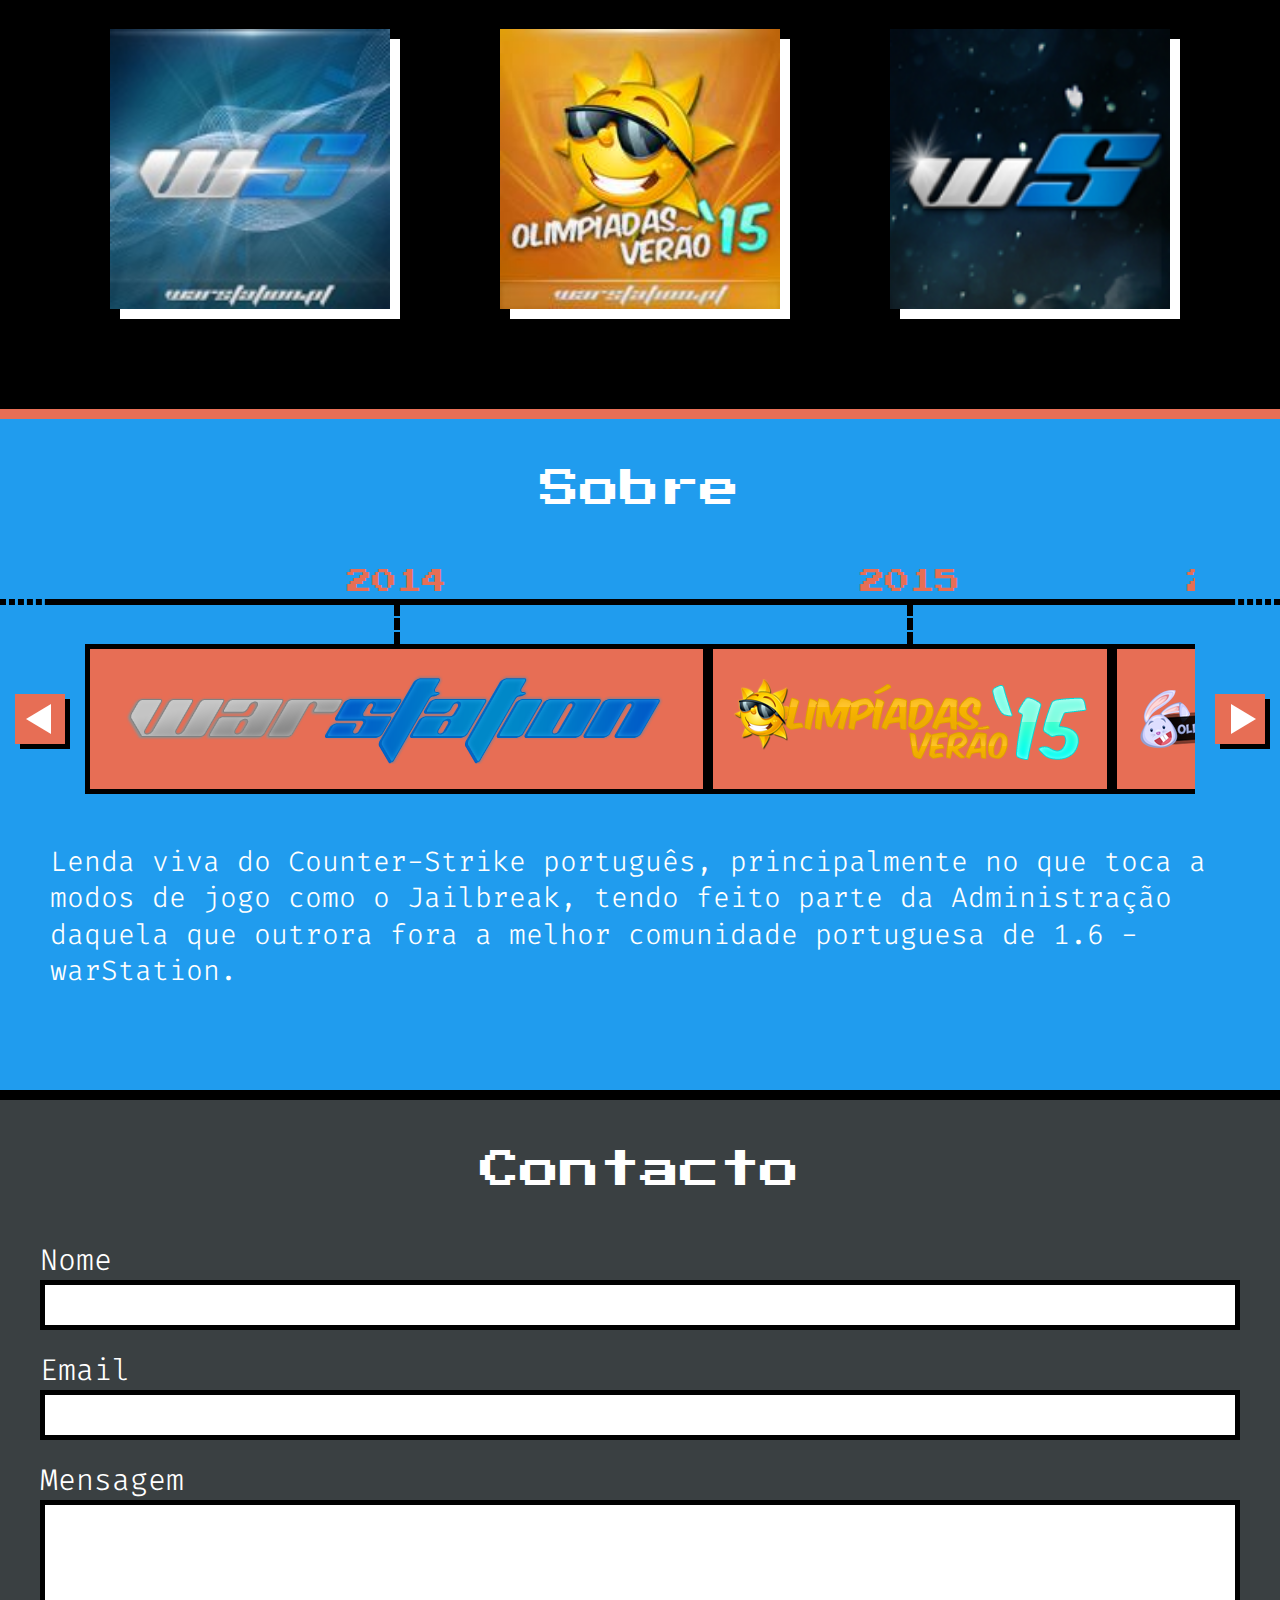
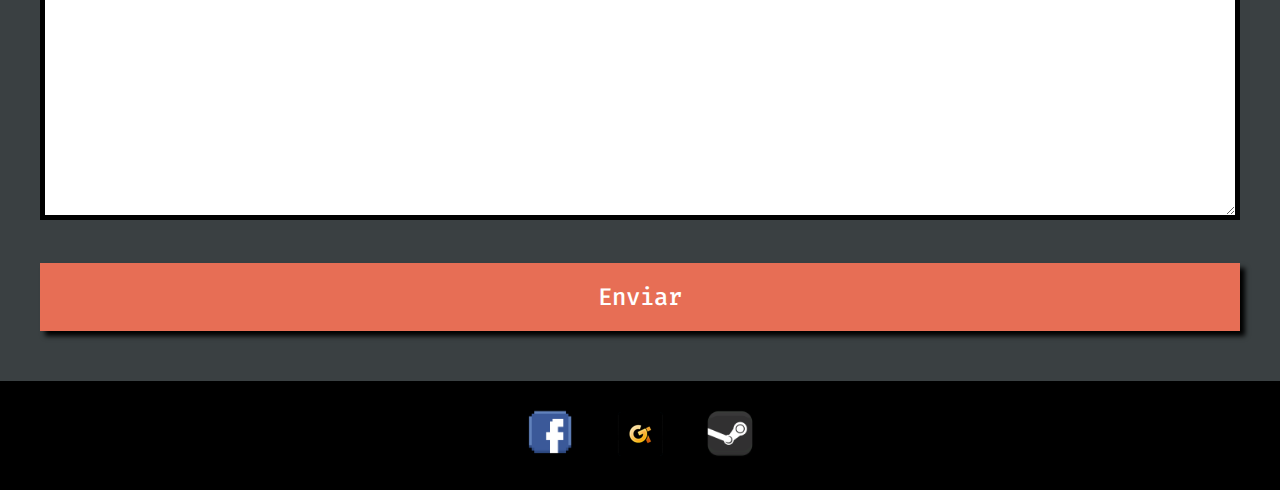
==== commit e5633b75: "Add the main-title (legend) of  main-form" ====
--- a/index.html
+++ b/index.html
@@ -195,6 +195,8 @@
         </section>
 
         <form class="main-form">
+            <legend class="main-title -second">Contacto</legend>
+
             <label class="main-label" for="name">Nome</label>
             <input class="main-input" id="name" type="text">
 
--- a/css/components/main-button.css
+++ b/css/components/main-button.css
@@ -31,4 +31,9 @@
 .main-button.-full {
     width: 100%;
     border: 0;
+}
+
+.main-button.-full:hover {
+    transform: scale(1.02);
+    cursor: pointer;
 }--- a/css/components/main-form.css
+++ b/css/components/main-form.css
@@ -1,5 +1,9 @@
 .main-form {
     padding: 50px 40px;
+}
+
+.main-form .main-title {
+    margin-bottom: 50px;
 }
 
 .main-form .main-input {
